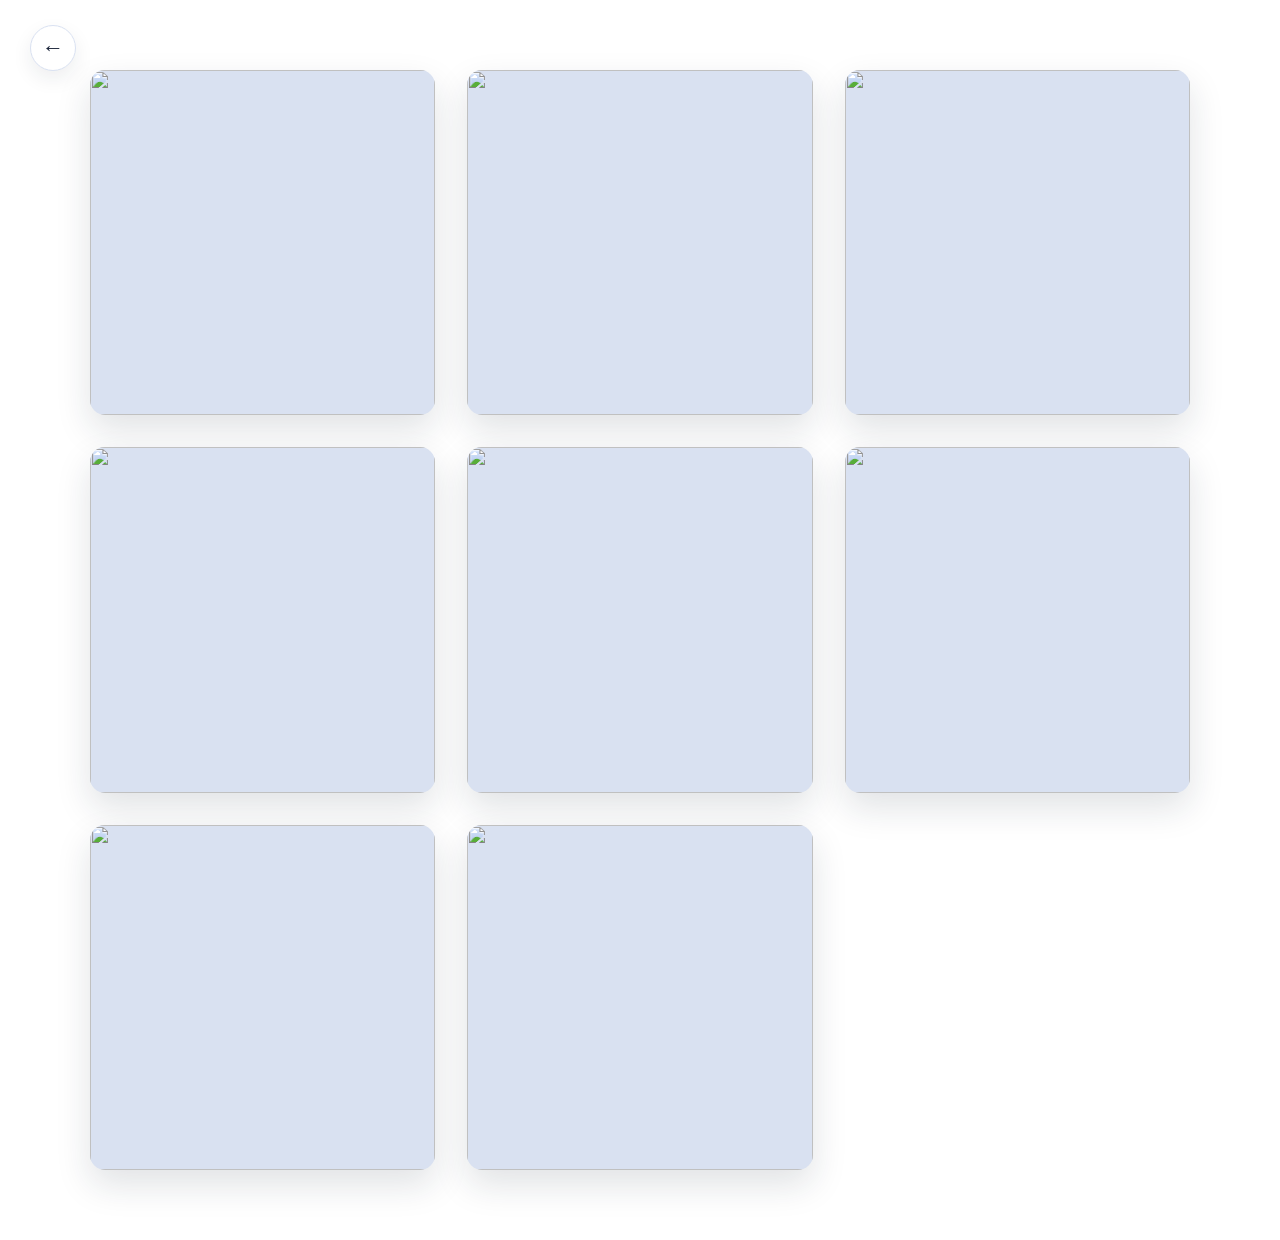
==== ref4.html @ 39ab1eee "Add files via upload" ====
<!DOCTYPE html>
<html lang="vi">

<head>

    <meta charset="UTF-8">

    <meta
        name="viewport"
        content="width=device-width, initial-scale=1.0"
    >

    <title>REF 04</title>

    <link rel="stylesheet" href="ref.css">

</head>


<body>

    <!-- NÚT QUAY LẠI -->

    <a href="index.html" class="back-button">
        ←
    </a>


    <!-- TRANG REF 01 -->

    <main class="ref-page">

        <div class="photo-grid">


            <!-- ẢNH 01 -->

            <div class="photo-box">

                <img
                    src="PIC/ref1-01.jpg"
                    alt=""
                >

            </div>


            <!-- ẢNH 02 -->

            <div class="photo-box">

                <img
                    src="PIC/ref1-02.jpg"
                    alt=""
                >

            </div>


            <!-- ẢNH 03 -->

            <div class="photo-box">

                <img
                    src="PIC/ref1-03.jpg"
                    alt=""
                >

            </div>


            <!-- ẢNH 04 -->

            <div class="photo-box">

                <img
                    src="PIC/ref1-04.jpg"
                    alt=""
                >

            </div>


            <!-- ẢNH 05 -->

            <div class="photo-box">

                <img
                    src="PIC/ref1-05.jpg"
                    alt=""
                >

            </div>


            <!-- ẢNH 06 -->

            <div class="photo-box">

                <img
                    src="PIC/ref1-06.jpg"
                    alt=""
                >

            </div>


            <!-- ẢNH 07 -->

            <div class="photo-box">

                <img
                    src="PIC/ref1-07.jpg"
                    alt=""
                >

            </div>


            <!-- ẢNH 08 -->

            <div class="photo-box">

                <img
                    src="PIC/ref1-08.jpg"
                    alt=""
                >

            </div>


        </div>

    </main>


    <script src="ref.js"></script>

</body>

</html>
---- ref.css ----
/* ================================
   RESET
================================ */

* {
    margin: 0;
    padding: 0;
    box-sizing: border-box;
}


/* ================================
   BODY
================================ */

body {

    width: 100%;

    min-height: 100vh;

    font-family:
        Arial,
        Helvetica,
        sans-serif;

    background: #ffffff;

    color: #192338;
}


/* ================================
   TRANG REF
================================ */

.ref-page {

    width: 100%;

    min-height: 100vh;

    padding:
        70px
        7vw
        70px;
}


/* ================================
   GRID ẢNH
================================ */

.photo-grid {

    width: 100%;

    max-width: 1100px;

    margin: 0 auto;

    display: grid;

    grid-template-columns:
        repeat(3, 1fr);

    gap: 32px;
}


/* ================================
   Ô ẢNH
================================ */

.photo-box {

    width: 100%;

    aspect-ratio: 1 / 1;

    overflow: hidden;

    border-radius: 15px;

    background: #D9E1F1;

    box-shadow:
        0 15px 35px
        rgba(25, 35, 56, 0.13);

    cursor: pointer;

    transition:
        transform 0.3s ease,
        box-shadow 0.3s ease;
}


/* ================================
   HOVER
================================ */

.photo-box:hover {

    transform:
        translateY(-7px);

    box-shadow:
        0 25px 45px
        rgba(25, 35, 56, 0.22);
}


/* ================================
   ẢNH
================================ */

.photo-box img {

    width: 100%;

    height: 100%;

    display: block;

    object-fit: cover;

    transition:
        transform 0.4s ease;
}


.photo-box:hover img {

    transform:
        scale(1.03);
}


/* ================================
   NÚT QUAY LẠI
================================ */

.back-button {

    position: fixed;

    top: 25px;

    left: 30px;

    z-index: 100;

    width: 46px;

    height: 46px;

    display: flex;

    align-items: center;

    justify-content: center;

    text-decoration: none;

    border:
        1px solid #D9E1F1;

    border-radius: 50%;

    background: #ffffff;

    color: #192338;

    font-size: 22px;

    box-shadow:
        0 8px 20px
        rgba(25, 35, 56, 0.08);

    transition:
        background 0.25s ease,
        color 0.25s ease,
        transform 0.25s ease;
}


.back-button:hover {

    background: #192338;

    color: #ffffff;

    transform:
        translateX(-4px);
}


/* ================================
   TABLET
================================ */

@media (max-width: 800px) {

    .ref-page {

        padding:
            70px
            5vw
            50px;
    }


    .photo-grid {

        grid-template-columns:
            repeat(2, 1fr);

        gap: 20px;
    }

}


/* ================================
   MOBILE
================================ */

@media (max-width: 500px) {

    .ref-page {

        padding:
            85px
            20px
            40px;
    }


    .photo-grid {

        grid-template-columns: 1fr;

        gap: 18px;
    }


    .back-button {

        top: 20px;

        left: 20px;

    }

}
/* ================================
   XEM ẢNH LỚN
================================ */

.image-viewer {

    position: fixed;

    inset: 0;

    z-index: 999;

    display: flex;

    align-items: center;

    justify-content: center;

    padding: 40px;

    background:
        rgba(25, 35, 56, 0.92);

    cursor: pointer;
}


.image-viewer img {

    max-width: 90vw;

    max-height: 90vh;

    object-fit: contain;

    border-radius: 10px;

    cursor: default;
}


.viewer-close {

    position: fixed;

    top: 20px;

    right: 25px;

    width: 45px;

    height: 45px;

    border: none;

    border-radius: 50%;

    background:
        rgba(255,255,255,0.15);

    color: white;

    font-size: 30px;

    cursor: pointer;
}
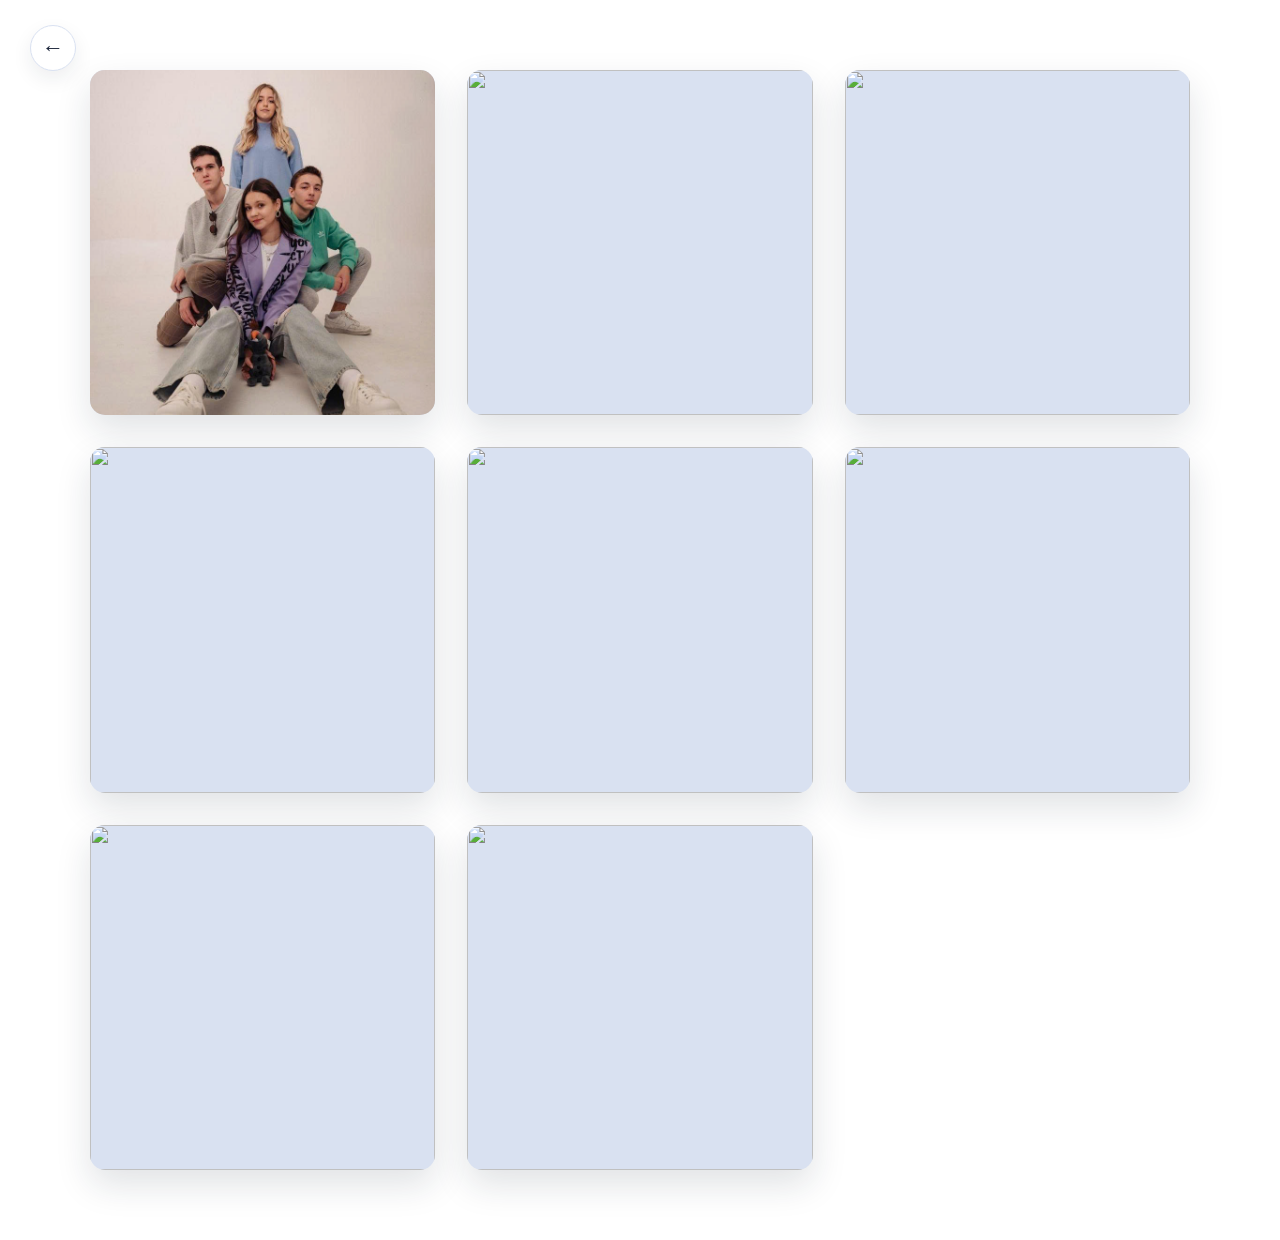
==== commit 43cca455: "Update ref4.html" ====
--- a/ref4.html
+++ b/ref4.html
@@ -37,9 +37,8 @@
 
             <div class="photo-box">
 
-                <img
-                    src="PIC/ref1-01.jpg"
-                    alt=""
+              
+<img src="REF4/01.jpg" alt="">
                 >
 
             </div>
@@ -138,4 +137,4 @@
 
 </body>
 
-</html>+</html>
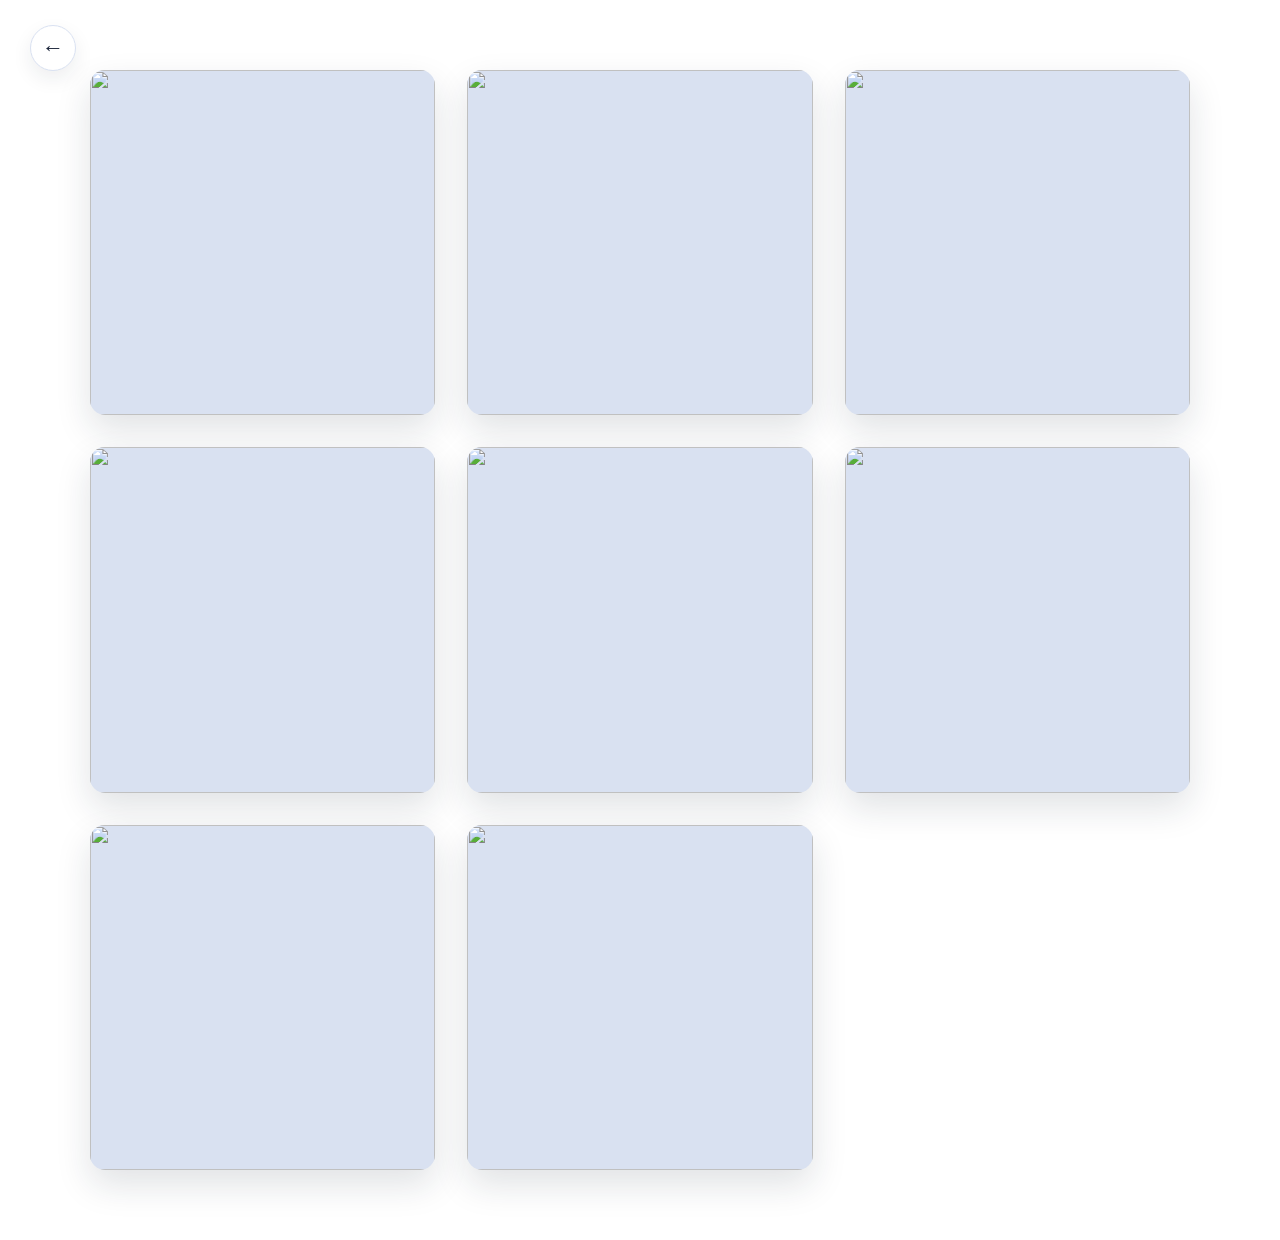
==== commit 5cc9b72a: "Update ref4.html" ====
--- a/ref4.html
+++ b/ref4.html
@@ -38,7 +38,7 @@
             <div class="photo-box">
 
               
-<img src="REF4/01.jpg" alt="">
+<img src="REF/REF4/01.jpg" alt="">
                 >
 
             </div>
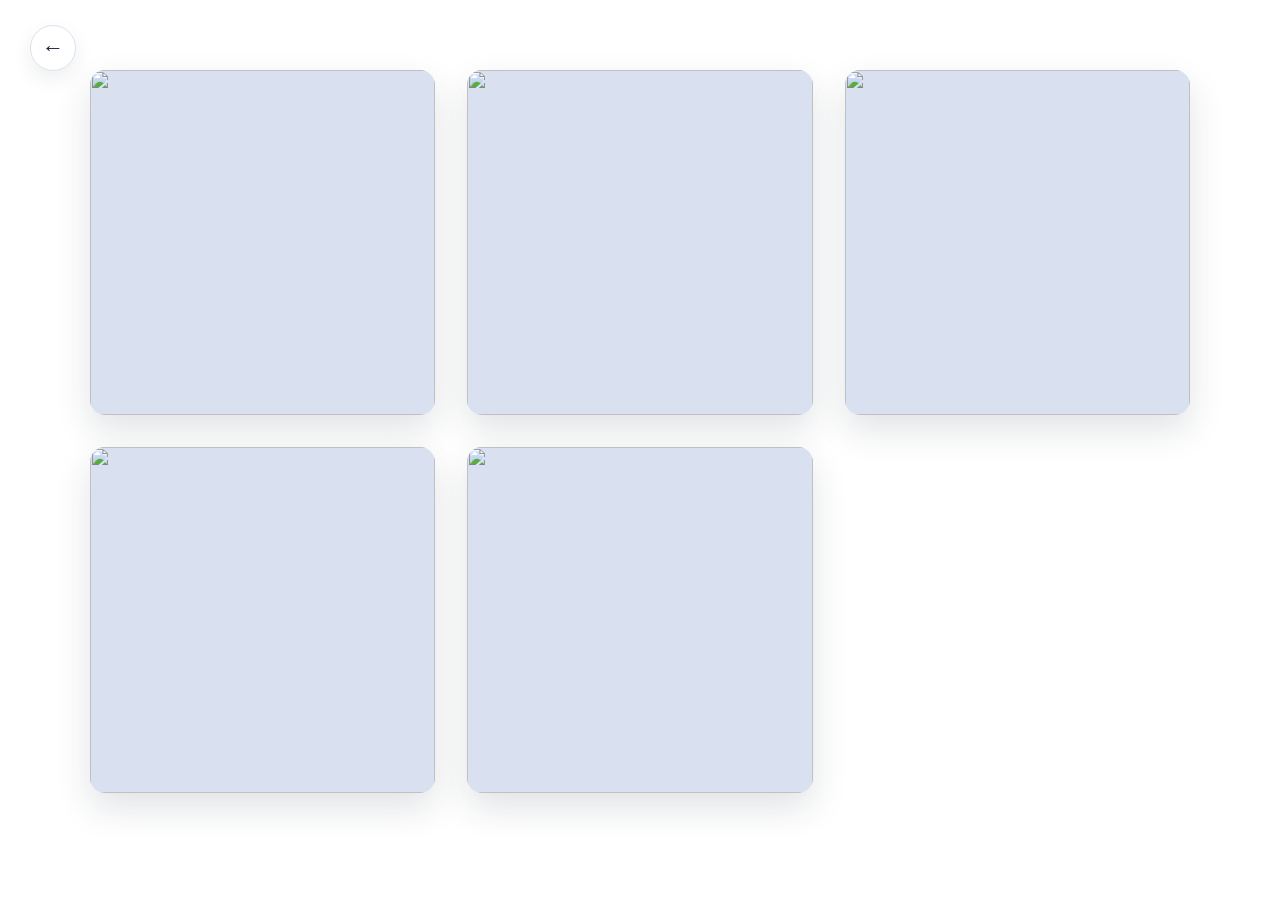
==== commit 10137a73: "Update image sources and clean up HTML structure" ====
--- a/ref4.html
+++ b/ref4.html
@@ -48,10 +48,7 @@
 
             <div class="photo-box">
 
-                <img
-                    src="PIC/ref1-02.jpg"
-                    alt=""
-                >
+              <img src="REF/REF4/02.jpg" alt="">
 
             </div>
 
@@ -59,11 +56,7 @@
             <!-- ẢNH 03 -->
 
             <div class="photo-box">
-
-                <img
-                    src="PIC/ref1-03.jpg"
-                    alt=""
-                >
+<img src="REF/REF4/03.jpg" alt="">
 
             </div>
 
@@ -72,10 +65,7 @@
 
             <div class="photo-box">
 
-                <img
-                    src="PIC/ref1-04.jpg"
-                    alt=""
-                >
+                <img src="REF/REF4/04.jpg" alt="">
 
             </div>
 
@@ -84,48 +74,18 @@
 
             <div class="photo-box">
 
-                <img
-                    src="PIC/ref1-05.jpg"
-                    alt=""
-                >
+               <img src="REF/REF4/05.jpg" alt="">
 
             </div>
 
 
-            <!-- ẢNH 06 -->
-
-            <div class="photo-box">
-
-                <img
-                    src="PIC/ref1-06.jpg"
-                    alt=""
-                >
-
-            </div>
+         
 
 
-            <!-- ẢNH 07 -->
-
-            <div class="photo-box">
-
-                <img
-                    src="PIC/ref1-07.jpg"
-                    alt=""
-                >
-
-            </div>
+           
 
 
-            <!-- ẢNH 08 -->
-
-            <div class="photo-box">
-
-                <img
-                    src="PIC/ref1-08.jpg"
-                    alt=""
-                >
-
-            </div>
+           
 
 
         </div>
